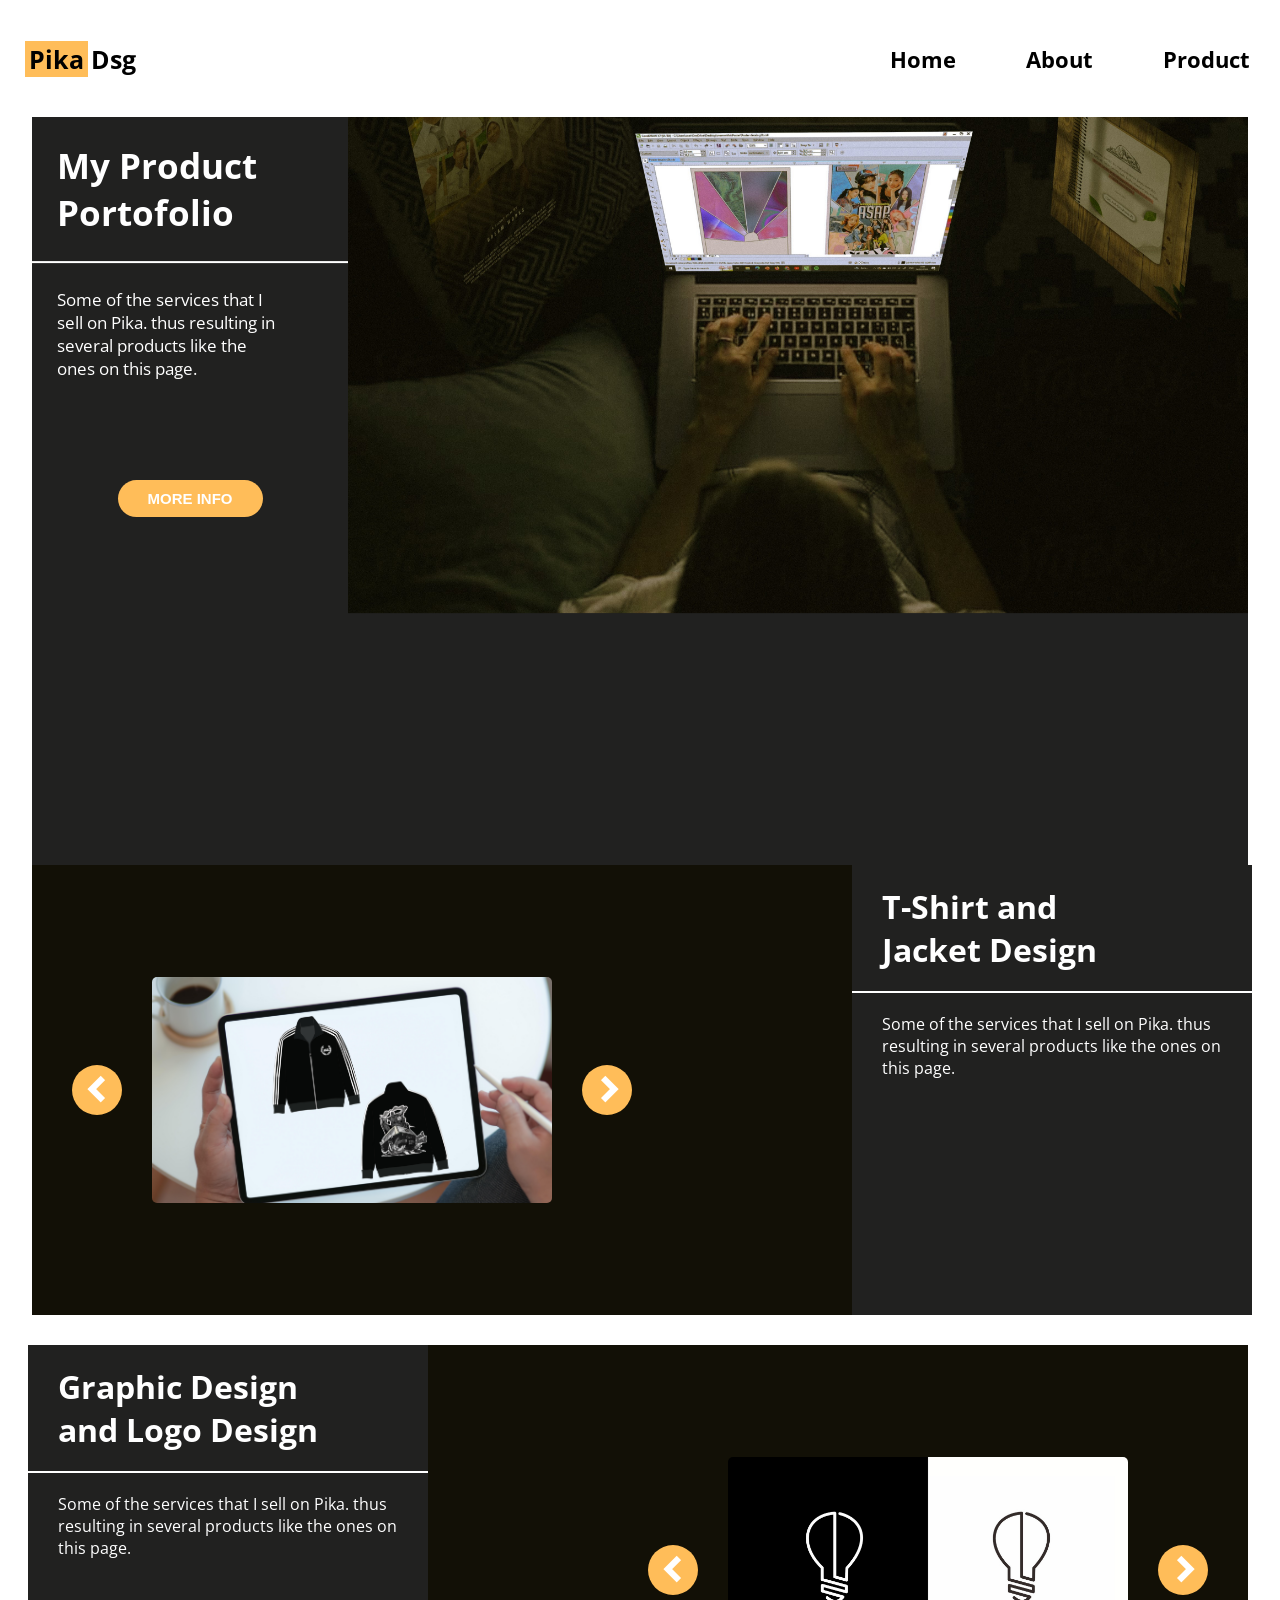
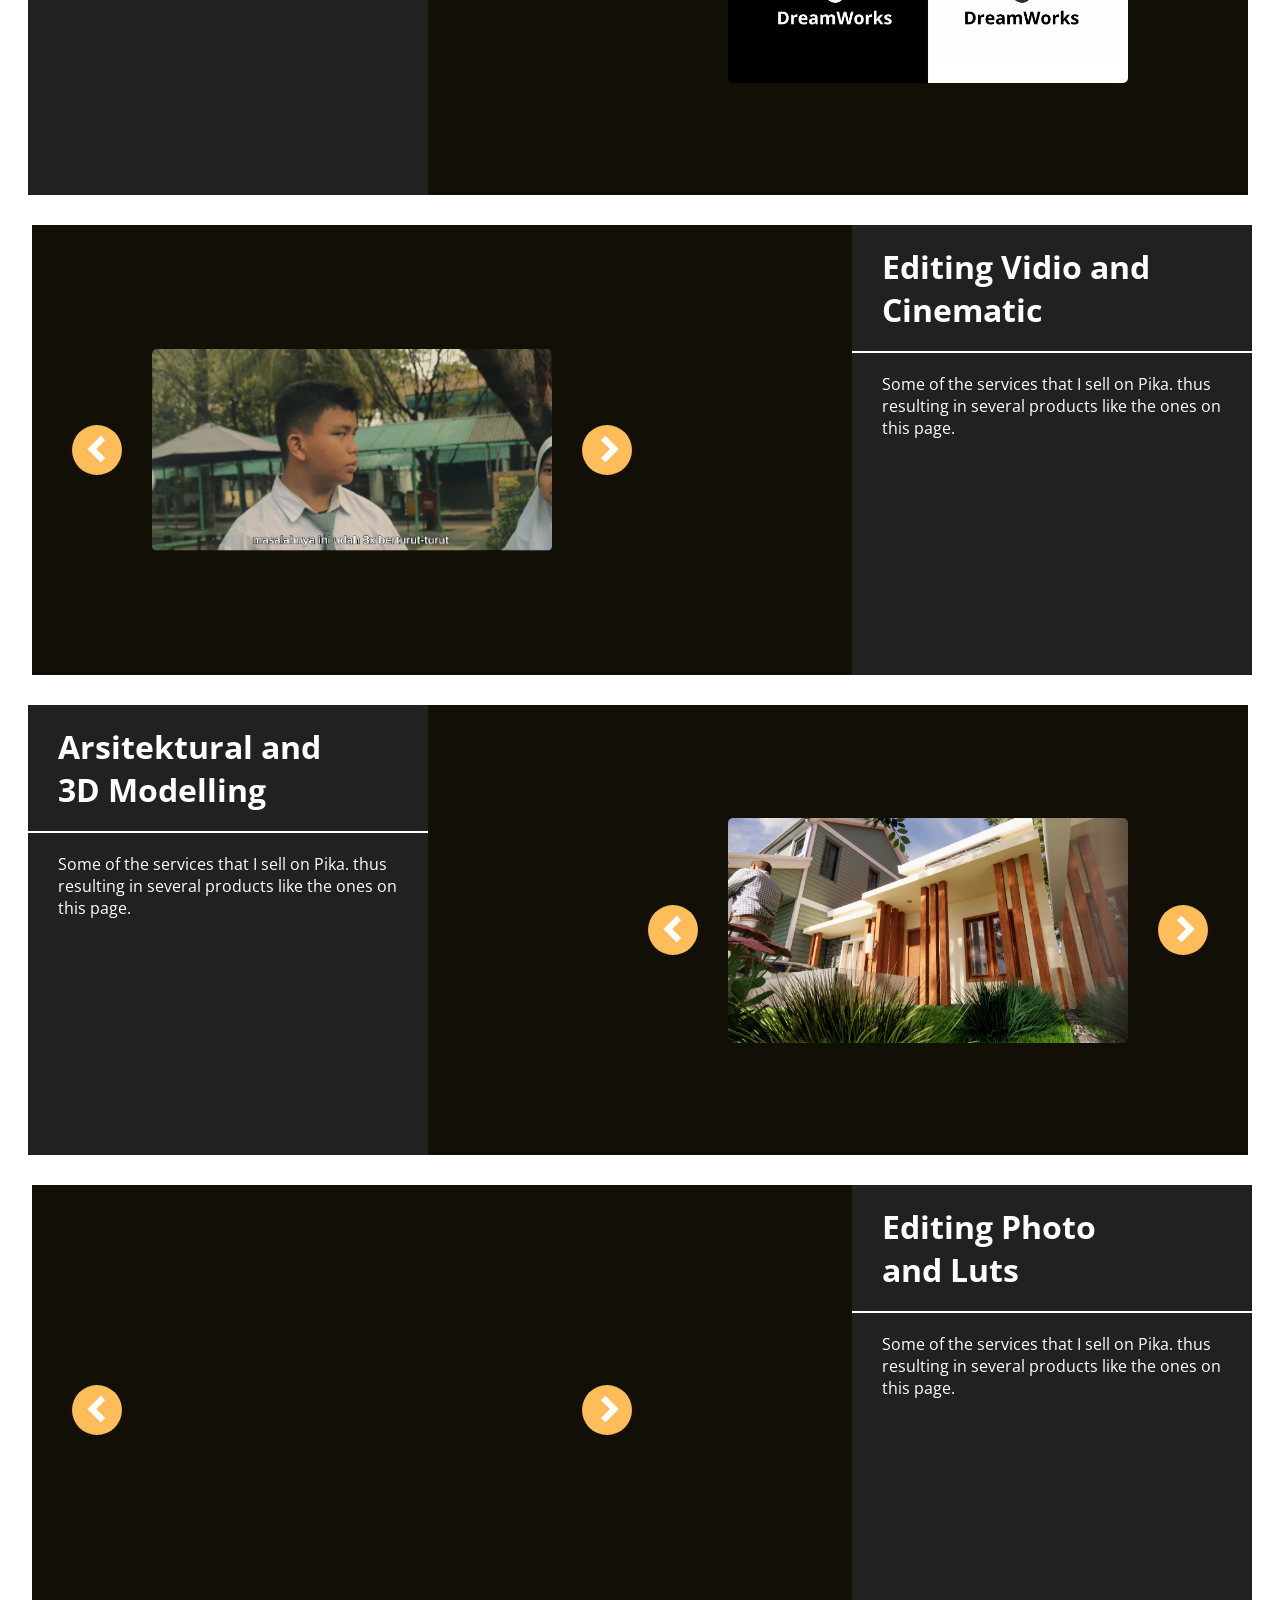
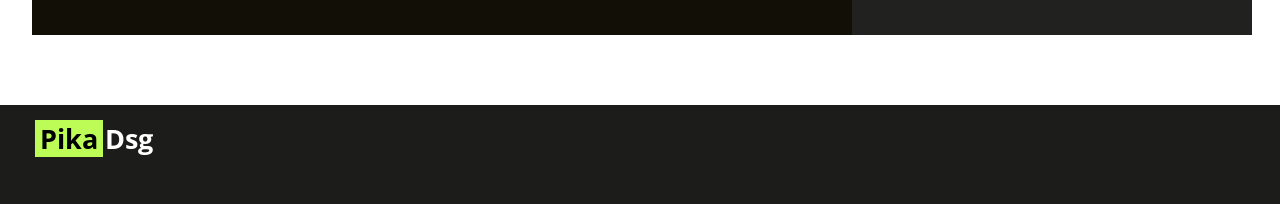
==== product.html @ 15708a99 "first commit" ====
<!DOCTYPE html>
<html lang="en">
<head>
    <meta charset="UTF-8">
    <meta name="viewport" content="width=device-width, initial-scale=1.0">
    <link rel="stylesheet" href="assets/Product.css">
    <!-- font -->
    <link rel="preconnect" href="https://fonts.googleapis.com">
    <link rel="preconnect" href="https://fonts.gstatic.com" crossorigin>
    <link href="https://fonts.googleapis.com/css2?family=Open+Sans:ital,wght@0,300..800;1,300..800&display=swap" rel="stylesheet">
    <link rel="preconnect" href="https://fonts.googleapis.com">
    <link rel="preconnect" href="https://fonts.gstatic.com" crossorigin>
    <link href="https://fonts.googleapis.com/css2?family=Montserrat:ital,wght@0,100..900;1,100..900&display=swap" rel="stylesheet">
    <!-- Boxicon -->
    <link rel="stylesheet" href="boxicons.min.css">
    <link rel="stylesheet" href="https://cdn.jsdelivr.net/npm/boxicons@latest/css/boxicons.min.css">
    <!-- Animation -->
    <link rel="stylesheet" href="https://unpkg.com/aos@next/dist/aos.css" />
    <title>Product</title>
</head>
<body>
    <!-- Navbar -->
    <nav class="navbar" data-aos="fade-down" data-aos-duration="700">
        <div class="navbar-logo">
            <h1><span>Pika</span>Dsg</h1>
        </div>
        <ul>
            <li><a href="./index.html">Home</a></li>
            <li><a href="./about.html">About</a></li>
            <li><a href="#">Product</a></li>
        </ul>
        <div class="navbar-list">
            <i class='bx bx-list-ul'></i>
        </div>
    </nav>
    <!-- navbar end -->

    <!-- Product home -->
    <section class="product-home">
        <div class="product-home-text" data-aos="fade-up" data-aos-duration="1000">
            <h1>My Product Portofolio</h1>
            <div class="product-home-line"></div>
            <p>Some of the services that I sell on Pika. thus resulting in several products like the ones on this page.</p>
            <a href="#"><button>MORE INFO</button></a>
        </div>
        <div class="product-home-img" data-aos="fade-right" data-aos-duration="1200" data-aos-delay="100">
            <img src="assets/img/product/product_home.jpg" alt="">
        </div>
    </section>
    <!-- Product home end -->

    <!-- Cards -->
    <section class="cards">
        <!-- card 1 -->
        <div class="card" data-aos="fade-up" data-aos-duration="1000">
            <div class="card-img">
                <div class="card-img-container">
                    <i class="bx bx-chevron-left" onclick="prevImage()"></i>
                    <img id="cardImage" src="assets/img/product/t-shirt/card1.png" alt="">
                    <i class="bx bx-chevron-right" onclick="nextImage()"></i>
                </div>
            </div>
            <div class="card-text">
                <h1>T-Shirt and Jacket Design</h1>
                <div class="card-line"></div>
                <p>Some of the services that I sell on Pika. thus resulting in several products like the ones on this page.</p>
            </div>
        </div>
        <!-- card 2 -->
        <div class="card1 card-reverse" data-aos="fade-up" data-aos-duration="1000">
            <div class="card-img">
                <div class="card-img-container">
                    <i class="bx bx-chevron-left" onclick="prevImage1()"></i>
                    <img id="cardImage1" src="assets/img/product/logo-design/card1.jpg" alt="">
                    <i class="bx bx-chevron-right" onclick="nextImage1()"></i>
                </div>
            </div>
            <div class="card-text-reverse">
                <h1>Graphic Design and Logo Design</h1>
                <div class="card-line"></div>
                <p>Some of the services that I sell on Pika. thus resulting in several products like the ones on this page.</p>
            </div>
        </div>
        <!-- card 3 -->
        <div class="card" data-aos="fade-up" data-aos-duration="1000">
            <div class="card-img">
                <div class="card-img-container">
                    <i class="bx bx-chevron-left" onclick="prevImage2()"></i>
                    <img id="cardImage2" src="assets/img/product/editing-video/card1.jpg" alt="">
                    <i class="bx bx-chevron-right" onclick="nextImage2()"></i>
                </div>
            </div>
            <div class="card-text">
                <h1>Editing Vidio and Cinematic</h1>
                <div class="card-line"></div>
                <p>Some of the services that I sell on Pika. thus resulting in several products like the ones on this page.</p>
            </div>
        </div>
        <!-- card 4 -->
        <div class="card1 card-reverse" data-aos="fade-up" data-aos-duration="1000">
            <div class="card-img">
                <div class="card-img-container">
                    <i class="bx bx-chevron-left" onclick="prevImage3()"></i>
                    <img id="cardImage3" src="assets/img/product/3d-arsitekture/card1.jpg" alt="">
                    <i class="bx bx-chevron-right" onclick="nextImage3()"></i>
                </div>
            </div>
            <div class="card-text-reverse">
                <h1>Arsitektural and 3D Modelling</h1>
                <div class="card-line"></div>
                <p>Some of the services that I sell on Pika. thus resulting in several products like the ones on this page.</p>
            </div>
        </div>
        <!-- card 5 -->
        <div class="card" data-aos="fade-up" data-aos-duration="1000">
            <div class="card-img">
                <div class="card-img-container">
                    <i class="bx bx-chevron-left" onclick="prevImage4()"></i>
                    <img id="cardImage4" src="assets/img/product/editing-photo/card1.png" alt="">
                    <i class="bx bx-chevron-right" onclick="nextImage4()"></i>
                </div>
            </div>
            <div class="card-text">
                <h1>Editing Photo and Luts</h1>
                <div class="card-line"></div>
                <p>Some of the services that I sell on Pika. thus resulting in several products like the ones on this page.</p>
            </div>
        </div>
    </section>
    <!-- cards end -->

    <!-- Footer -->
    <footer class="footer">
        <h1><span>Pika</span>Dsg</h1>
    </footer>
    <!-- footer end -->
    
    <!-- Animation -->
    <script src="https://unpkg.com/aos@next/dist/aos.js"></script>
    <script>
      AOS.init();
    </script>
    <script src="assets/script.js"></script>
</body>
</html>
---- assets/Product.css ----
* {
    margin: 0;
    padding: 0;
    box-sizing: border-box;
}

/* navbar */
.navbar {
    display: flex;
    background-color: #ffffff;
    font-weight: 700;
    width: 100%;
    height: 13vh;
    justify-content: space-between;
    align-items: center;
    position: fixed;
    z-index: 99;
    cursor: pointer;
    top: 0;
    font-family: "Open Sans", sans-serif;
}

.navbar h1 {
    font-size: 25px;
    margin-left: 25px;
}

.navbar h1 span {
    background-color: #FFBD59;
    padding: 1px 4px 1px 4px;
    margin-right: 3px;
}

.navbar ul {
    display: flex;
    flex-wrap: wrap;
    margin-right: 30px;
}

.navbar ul li {
    list-style: none;
    margin-left: 70px;
    font-size: 22px;
    transform: scale(100%);
    transition: all ease-in-out 0.3s;
    opacity: 1;
}

.navbar ul li a {
    text-decoration: none;
    color: #000000;
}

.navbar .navbar-list {
    display: none;
    color: #000000;
    font-size: 35px;
}

/* hovering */
.navbar ul li:hover {
    transform: scale(90%);
    opacity: 0.7;
}
/* navbar end */

/* Product home */
.product-home {
    display: flex;
    transform: translateY(14%);
    font-family: "Open Sans", sans-serif;
    background-color: #212120;
    width: 95%;
    height: 85vh;
    margin: 0 auto;
    color: white;
    justify-content: space-between;
}

.product-home-text {
    padding-top: 35px;
    display: flex;
    flex-direction: column;
    align-items: center;
}

.product-home-text h1 {
    font-size: 35px;
    width: 100%;
    padding-left: 25px;
}

.product-home-line {
    content: "";
    height: 2px;
    background-color: white;
    width: 100%;
    margin: 25px 0;
}

.product-home-text p {
    font-size: 17px;
    width: 100%;
    padding-left: 25px;
    padding-right: 70px;
}

.product-home-text a {
    text-decoration: none;
    color: white;
}

.product-home-text a button {
    border-radius: 30px;
    transition:  all ease-in-out 0.2s;
    outline: none;
    border: none;
    margin: 0 auto;
    margin-top: 100px;
    background-color: #FFBD59;
    color: white;
    font-weight: 600;
    padding: 10px 30px;
    cursor: pointer;
    font-size: 15px;
}

.product-home-text a button:hover {
    transform: scale(90%);
    opacity: 0.7;
}

.product-home-img img {
    width: 900px;
    height: auto;
}
/* Product home end */

/* Cards */
.cards {
    margin-top: 100px;
}

.card {
    font-family: "Open Sans", sans-serif;
    display: flex;
    margin: 0 auto;
    height: auto;
    width: 95%;
    background-color: #121006;
    justify-content: space-between;
    height: 50vh;
    align-items: center;
    padding-left: 40px;
    margin-bottom: 30px;
}

.card-img-container {
    display: flex;
    align-items: center;
    gap: 30px;
    overflow: hidden;
    position: relative;
}

.card-img-container i {
    color: white;
    font-size: 50px;
    font-weight: 600;
    background-color: #FFBD59;
    border-radius: 50px;
    cursor: pointer;
    transition: all ease-in-out 0.3s;
}

.card-img-container i:hover {
    transform: scale(90%) rotate(320deg);
    opacity: 0.7;
}

.card-img-container img {
    height: auto;
    width: 400px;
    border-radius: 5px;
    transition: all ease-in-out 0.5s;
}

.card-text {
    margin-left: 220px;
    width: 100%;
    color: white;
    background-color: #212120;
    height: 50vh;
    display: flex;
    flex-direction: column;
}

.card-text h1,
.card-text-reverse h1 {
    font-size: 32px;
    padding: 20px 0 0 30px;
    width: 300px;
}

.card-line {
    content: "";
    width: 100%;
    height: 2px;
    background-color: white;
    margin: 20px 0;
}

.card-text p,
.card-text-reverse p {
    padding-left: 30px;
    width: 400px;
}
/* reverse */
.card1 {
    font-family: "Open Sans", sans-serif;
    display: flex;
    margin: 0 auto;
    height: auto;
    width: 95%;
    background-color: #121006;
    justify-content: space-between;
    height: 50vh;
    align-items: center;
    padding-right: 40px;
    margin-bottom: 30px;
}

.card-reverse {
    flex-direction: row-reverse;
}

.card-text-reverse {
    width: 100%;
    color: white;
    background-color: #212120;
    height: 50vh;
    display: flex;
    flex-direction: column;
    margin-right: 220px;
}
/* cards end */

/* Footer */
.footer {
    background-color: #1C1C1B;
    width: 100%;
    margin-top: 70px;
    height: 11vh;
}

.footer h1 {
    color: #ffffff;
    font-family: "Open Sans", sans-serif;
    font-size: 27px;
    padding: 15px 0 0 35px;
}

.footer h1 span {
    color: #000000;
    background-color: #BDFC57;
    padding: 0 5px 0 5px;
    margin-right: 2px;
}
/* Footer end */

/* Handphone responsive */
@media (min-width: 320px) and (max-width: 767px) {
    body {
        overflow-x: hidden;
    }

    /* navbar */
    .navbar {
        height: 9vh;
    }

    .navbar h1 {
        font-size: 22px;
    }

    .navbar .navbar-list {
        display: block;
        font-weight: 600;
        margin-right: 20px;
        z-index: 999;
    }

    .navbar.active ul {
        right: 0;
    }

    .navbar ul {
        position: absolute;
        flex-direction: column;
        top: 0;
        right: -100%;
        background-color: #ffffff;
        height: 1000vh;
        width: 240px;
        margin: 0;
        padding-top: 100px;
        transition: all ease-in-out 0.5s;
    }

    .navbar ul li {
        margin: 0;
        padding: 15px 0 15px 45px;
    }
    /* navbar end */

    /* Product home */
    .product-home {
        flex-wrap: wrap;
        flex-direction: column-reverse;
        justify-content: start;
    }

    .product-home-text {
        text-align: center;
        padding-top: 30px;
    }

    .product-home-text h1 {
        padding: 0;
    }

    .product-home-text p {
        padding: 0 10px;
    }

    .product-home-text a button {
        margin-top: 30px;
    }

    .product-home-img img {
        width: 320px;
        display: block;
        margin: 0 auto;
        padding-top: 15px;
    }
    /* product home end */

    /* cards */
    .card {
        flex-wrap: wrap;
        padding: 0;
        height: 200px;
        margin-bottom: 300px;
    }

    .card-img {
        display: block;
        margin: 0 auto;
        margin-top: 20px;
    }

    .card-img-container i {
        font-size: 30px;
    }

    .card-img-container img {
        width: 200px;
    }

    .card-text {
        margin: 0;
        height: 40vh;
        margin-top: 50px;
        text-align: center;
    }

    .card-text-reverse {
        margin: 0;
        height: 40vh;
        margin-top: 50px;
        text-align: center;
    }

    .card-text h1,
    .card-text-reverse h1 {
        font-size: 32px;
        width: 300px;
    }

    .card-text p,
    .card-text-reverse p {
        padding: 0 10px;
        width: 100%;
    }

    .card1 {
        flex-wrap: wrap;
        padding: 0;
        height: 200px;
        margin-bottom: 300px;
    }
}
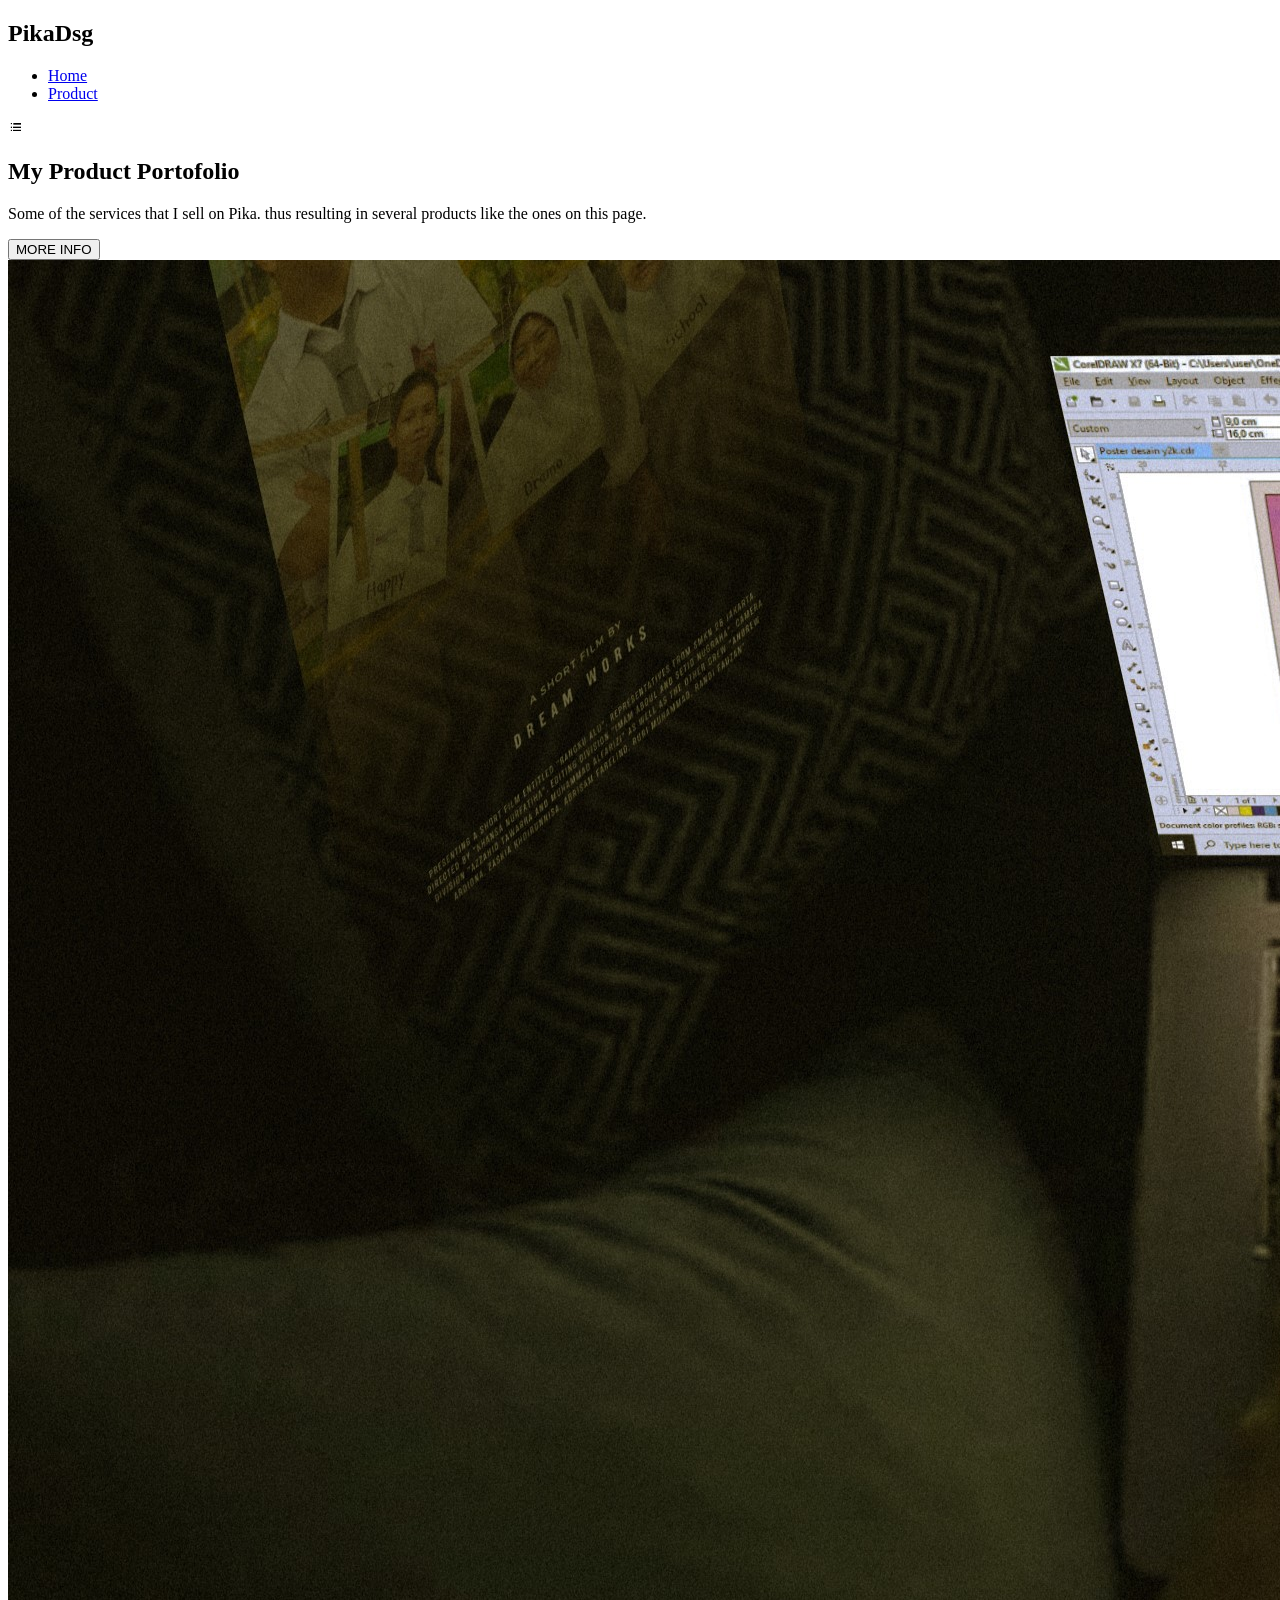
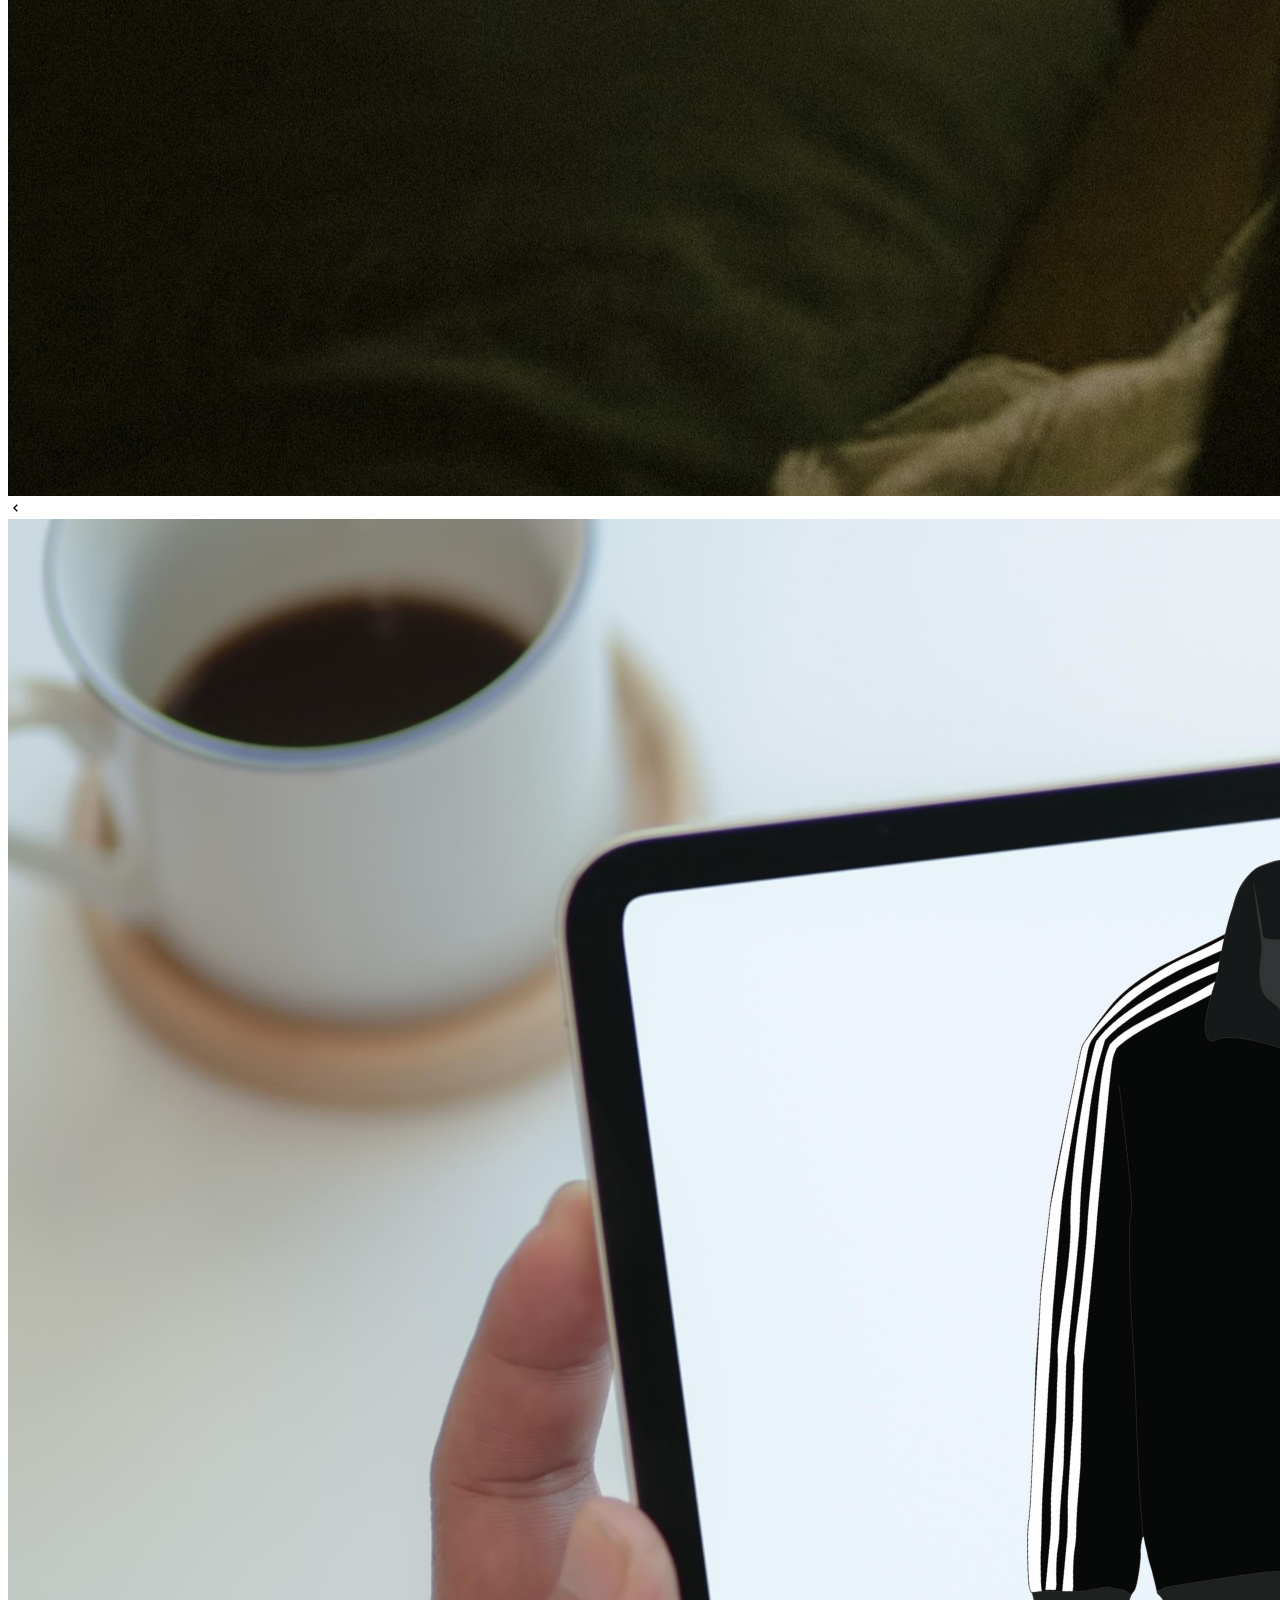
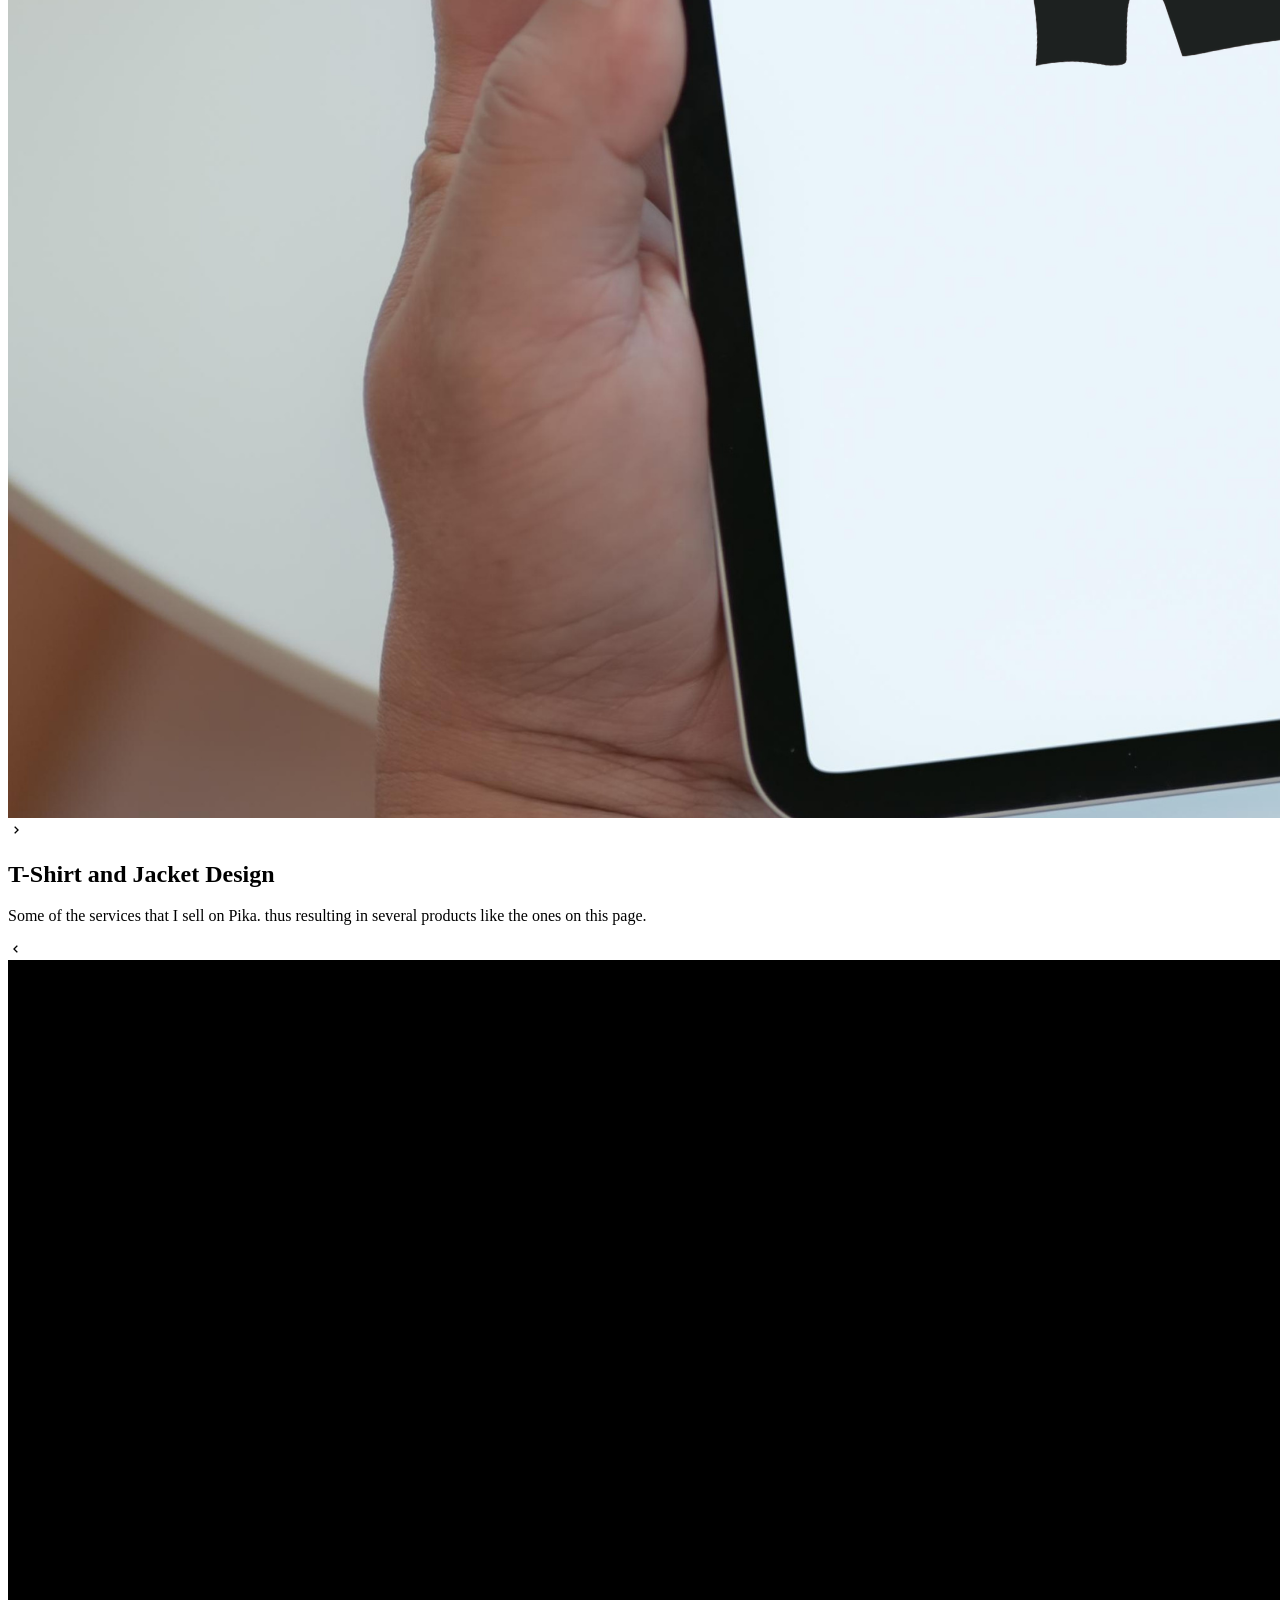
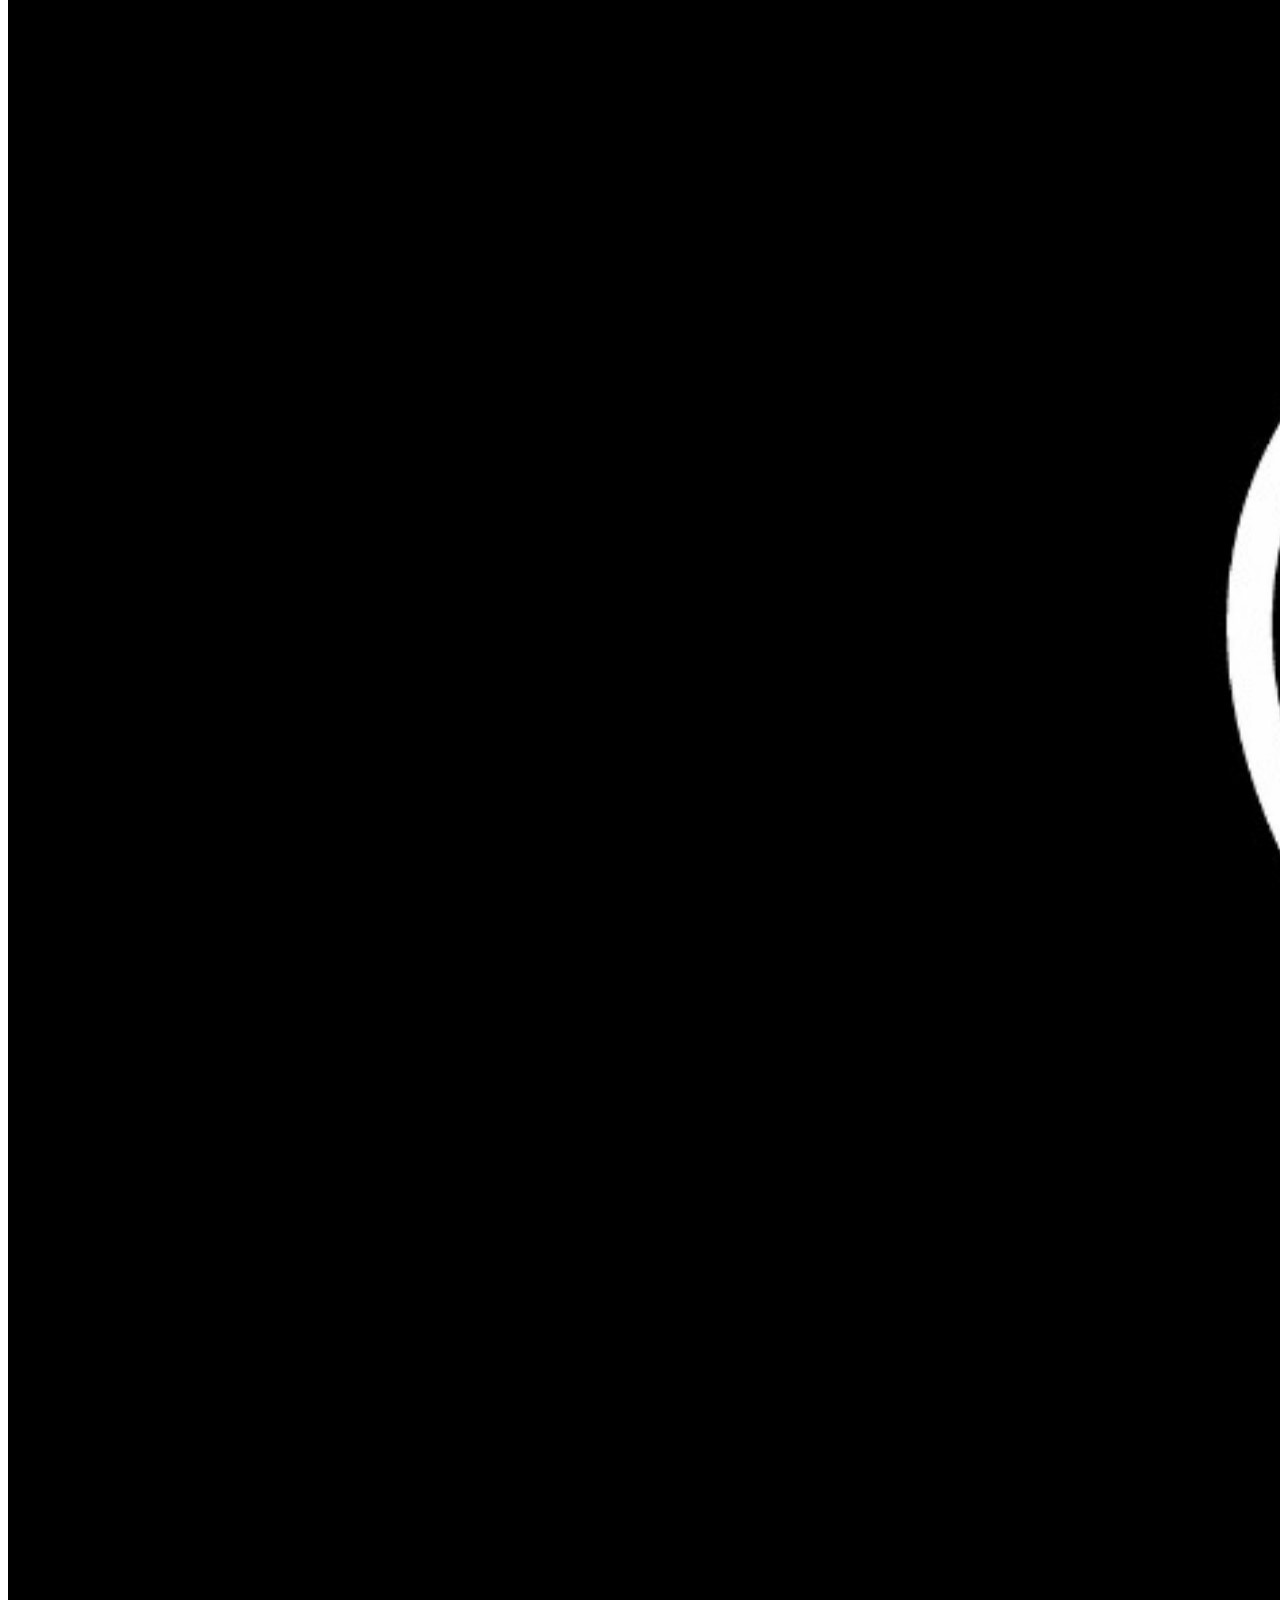
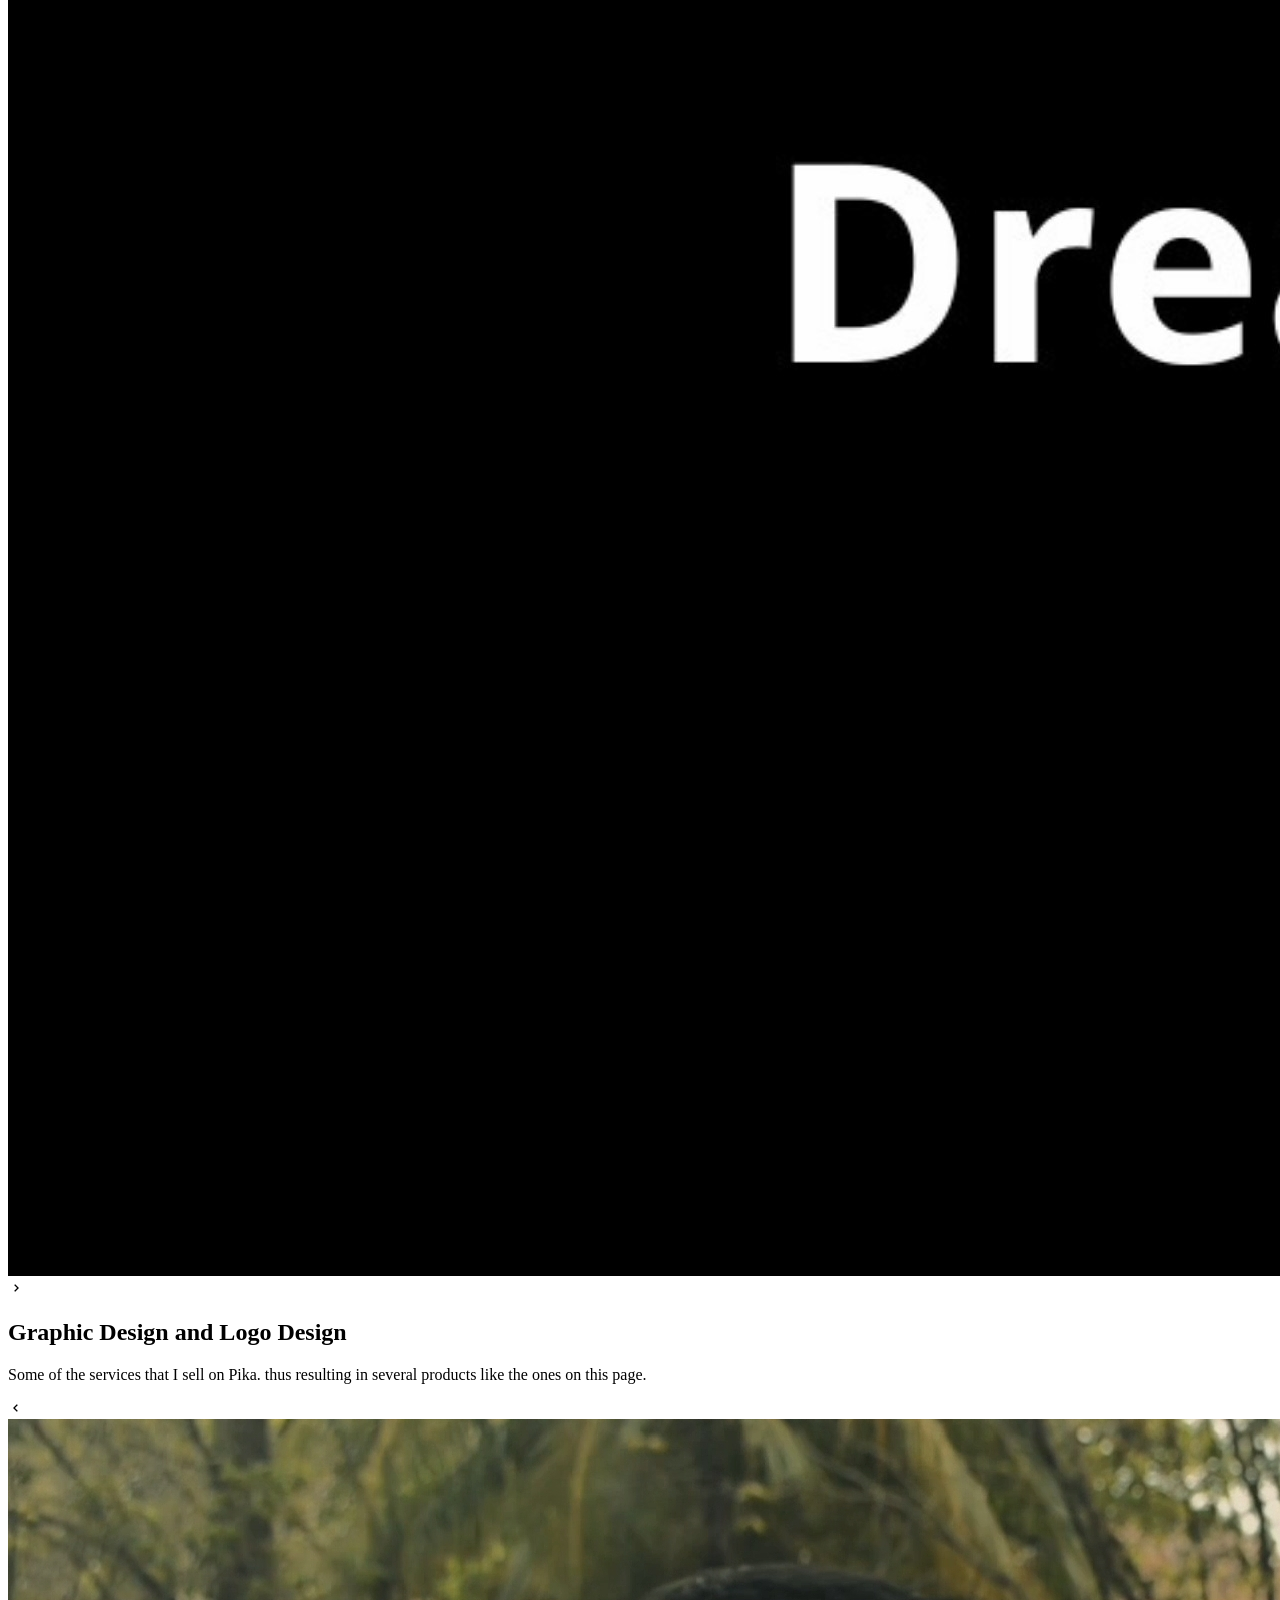
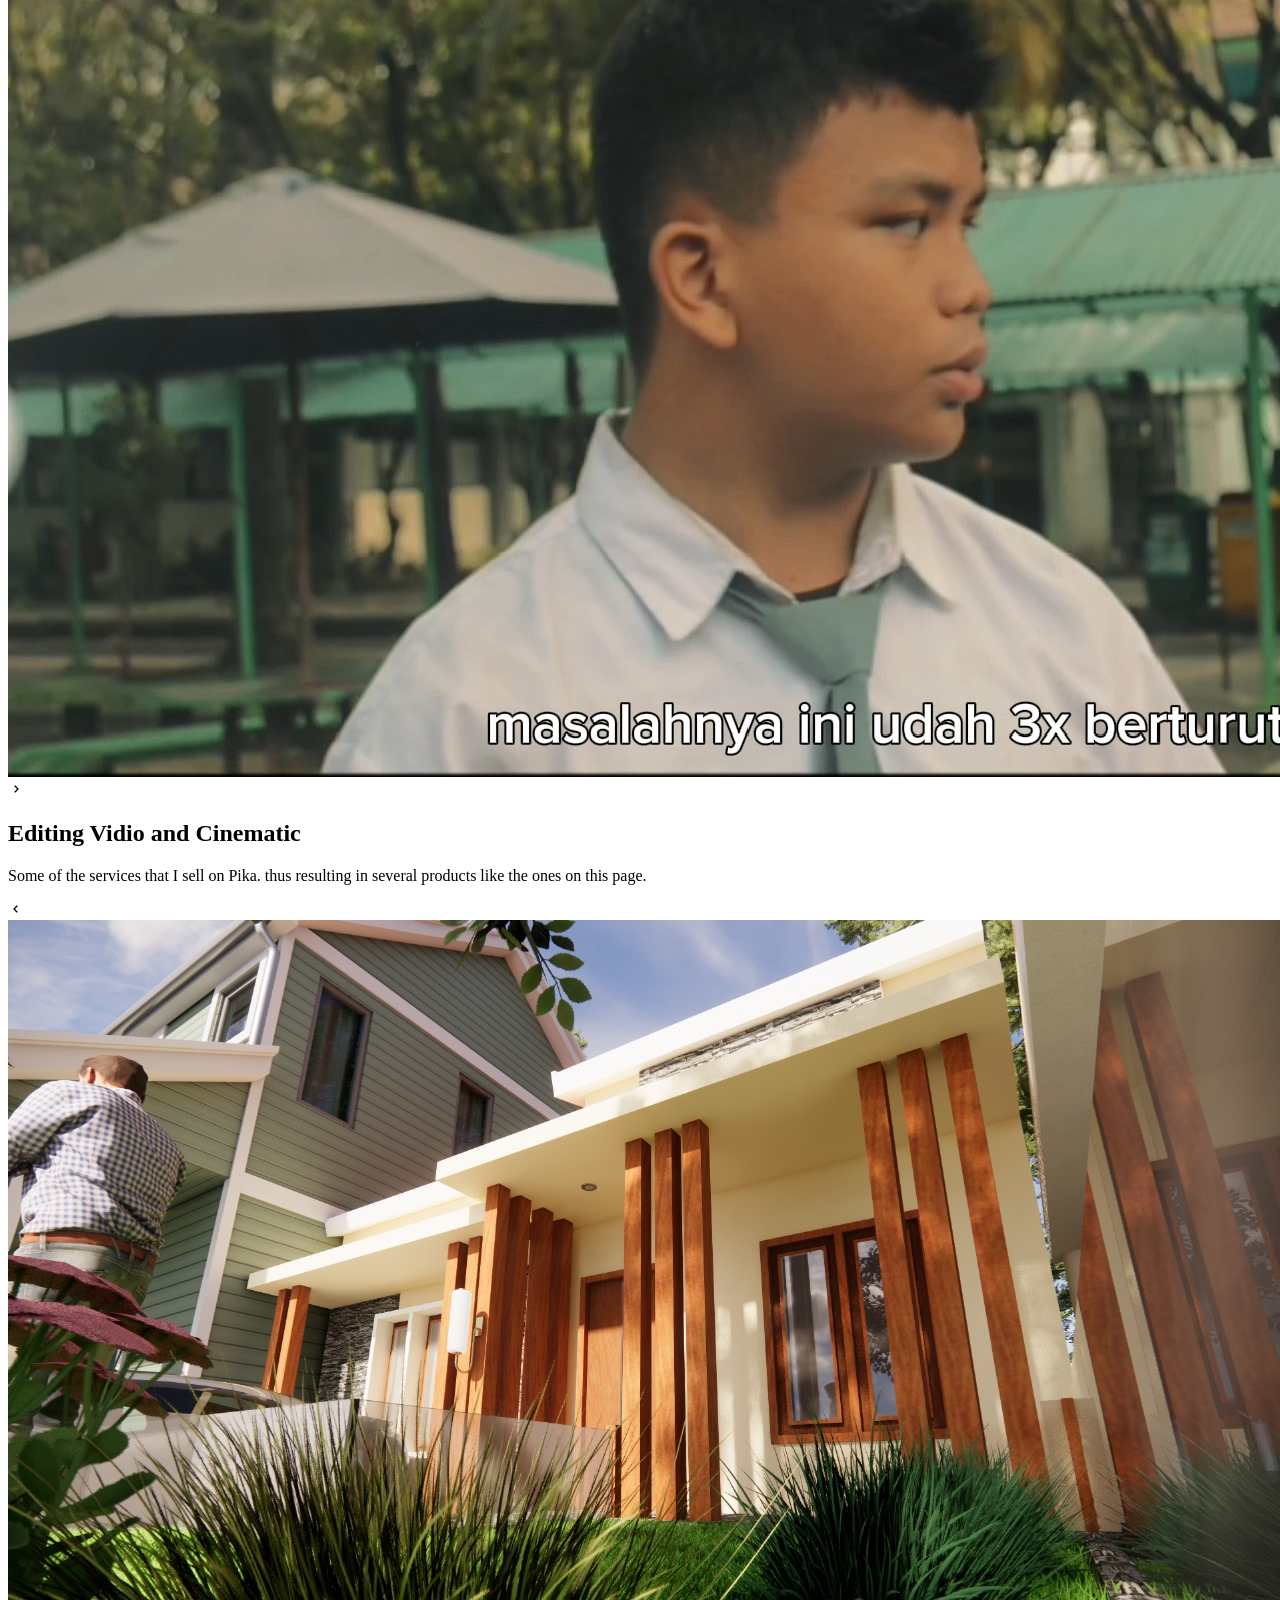
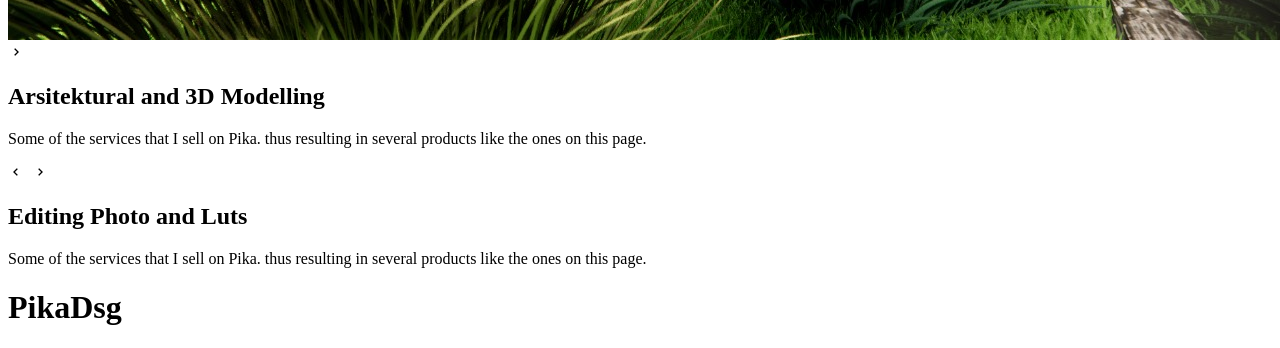
==== commit 56f657fc: "update" ====
--- a/product.html
+++ b/product.html
@@ -3,7 +3,7 @@
 <head>
     <meta charset="UTF-8">
     <meta name="viewport" content="width=device-width, initial-scale=1.0">
-    <link rel="stylesheet" href="assets/Product.css">
+    <link rel="stylesheet" href="./assets/product.css">
     <!-- font -->
     <link rel="preconnect" href="https://fonts.googleapis.com">
     <link rel="preconnect" href="https://fonts.gstatic.com" crossorigin>
@@ -26,7 +26,6 @@
         </div>
         <ul>
             <li><a href="./index.html">Home</a></li>
-            <li><a href="./about.html">About</a></li>
             <li><a href="#">Product</a></li>
         </ul>
         <div class="navbar-list">
